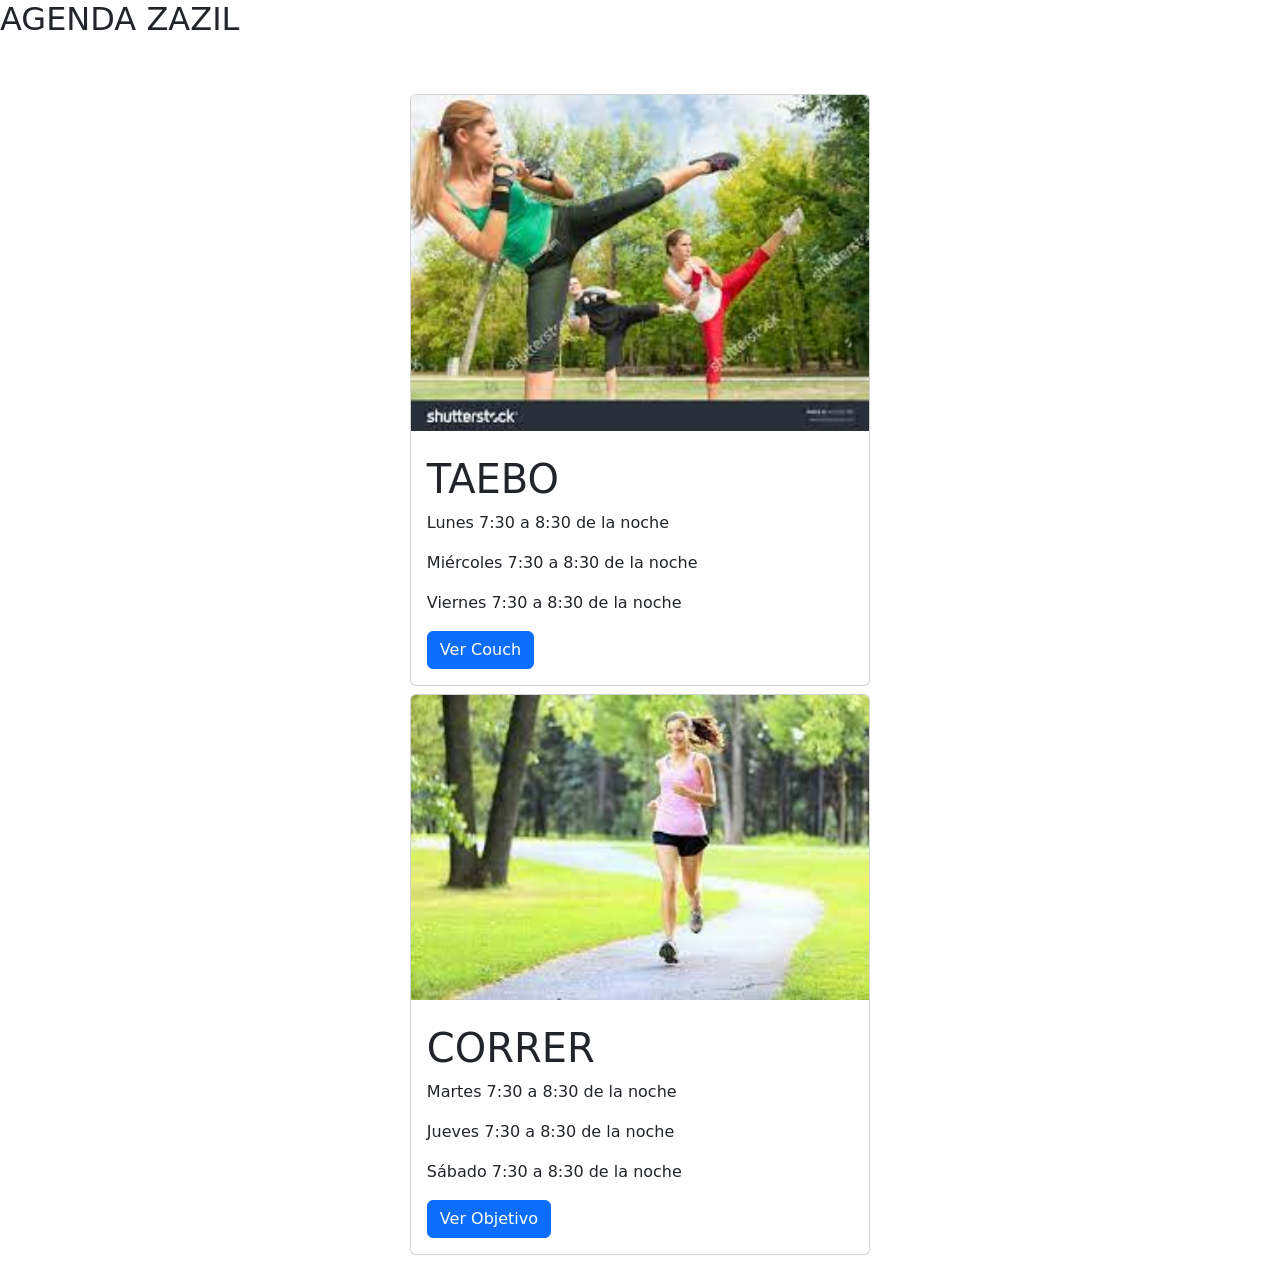
==== NOTAS/index.html @ c78fe1ad "hola, mundo" ====
<!doctype html>
<html lang="en">

<head>
  <title>Title</title>
  <!-- Required meta tags -->
  <meta charset="utf-8">
  <meta name="viewport" content="width=device-width, initial-scale=1, shrink-to-fit=no">

  <!-- Bootstrap CSS v5.2.1 -->
  <link href="https://cdn.jsdelivr.net/npm/bootstrap@5.2.1/dist/css/bootstrap.min.css" rel="stylesheet"
    integrity="sha384-iYQeCzEYFbKjA/T2uDLTpkwGzCiq6soy8tYaI1GyVh/UjpbCx/TYkiZhlZB6+fzT" crossorigin="anonymous">

</head>

<body>
  <header>
    <!-- place navbar here -->
  </header>
  <main>

    <h2>AGENDA ZAZIL </h2>

    <div class="container pt-5">
      <div class="row justify-content-center align-items-center g-2">
        <div class="col-10 col-sm-5 col-md-5 mb-2">
          <div class="card text-start">
            <img class="card-img-top" src="./img/taebo.png" alt="Title">
            <div class="card-body">
              <h4 class="card-title"></h4>
              <h1>TAEBO</h1>
              <p class="card-text">Lunes 7:30 a 8:30 de la noche</p>
              <p class="card-text">Miércoles 7:30 a 8:30 de la noche</p>
              <p class="card-text">Viernes 7:30 a 8:30 de la noche</p>
              <a href="https://www.tiktok.com/@alexrivasgym?lang=es" class="btn btn-primary">Ver Couch</a>
            </div>
          </div>
        </div>
      </div>
      <div class="row justify-content-center align-items-center g-2">
        <div class="col-10 col-sm-5 col-md-5 mb-2">
          <div class="card text-start">
            <img class="card-img-top" src="./img/correr.png" alt="Title">
            <div class="card-body">
              <h4 class="card-title"></h4>
              <h1>CORRER</h1>
              <p class="card-text">Martes 7:30 a 8:30 de la noche</p>
              <p class="card-text">Jueves 7:30 a 8:30 de la noche</p>
              <p class="card-text">Sábado 7:30 a 8:30 de la noche</p>
              <a href="https://dashport.run/evento_697" class="btn btn-primary">Ver Objetivo</a>
            </div>
          </div>
        </div>
      </div>
    </div>
  </main>
  <footer>
    <!-- place footer here -->
  </footer>
  <!-- Bootstrap JavaScript Libraries -->
  <script src="https://cdn.jsdelivr.net/npm/@popperjs/core@2.11.6/dist/umd/popper.min.js"
    integrity="sha384-oBqDVmMz9ATKxIep9tiCxS/Z9fNfEXiDAYTujMAeBAsjFuCZSmKbSSUnQlmh/jp3" crossorigin="anonymous">
  </script>

  <script src="https://cdn.jsdelivr.net/npm/bootstrap@5.2.1/dist/js/bootstrap.min.js"
    integrity="sha384-7VPbUDkoPSGFnVtYi0QogXtr74QeVeeIs99Qfg5YCF+TidwNdjvaKZX19NZ/e6oz" crossorigin="anonymous">
  </script>
</body>

</html>
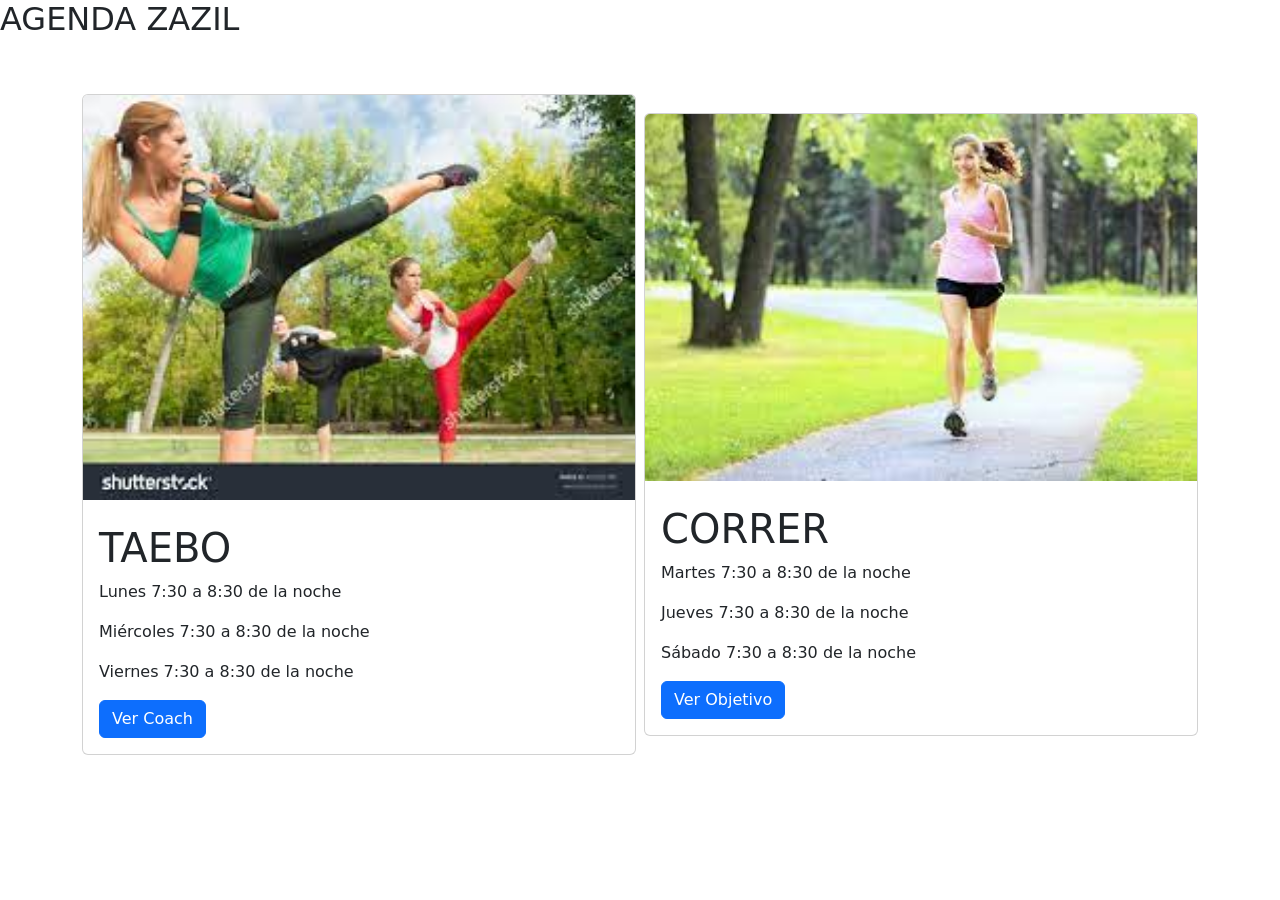
==== commit a8e62a6b: "Hola, buenas madrugadas" ====
--- a/NOTAS/index.html
+++ b/NOTAS/index.html
@@ -23,7 +23,7 @@
 
     <div class="container pt-5">
       <div class="row justify-content-center align-items-center g-2">
-        <div class="col-10 col-sm-5 col-md-5 mb-2">
+        <div class="col-12 col-sm-12 col-md-6">
           <div class="card text-start">
             <img class="card-img-top" src="./img/taebo.png" alt="Title">
             <div class="card-body">
@@ -32,13 +32,11 @@
               <p class="card-text">Lunes 7:30 a 8:30 de la noche</p>
               <p class="card-text">Miércoles 7:30 a 8:30 de la noche</p>
               <p class="card-text">Viernes 7:30 a 8:30 de la noche</p>
-              <a href="https://www.tiktok.com/@alexrivasgym?lang=es" class="btn btn-primary">Ver Couch</a>
+              <a href="https://www.tiktok.com/@alexrivasgym?lang=es" class="btn btn-primary">Ver Coach</a>
             </div>
           </div>
         </div>
-      </div>
-      <div class="row justify-content-center align-items-center g-2">
-        <div class="col-10 col-sm-5 col-md-5 mb-2">
+        <div class="col-12 col-sm-12 col-md-6">
           <div class="card text-start">
             <img class="card-img-top" src="./img/correr.png" alt="Title">
             <div class="card-body">
